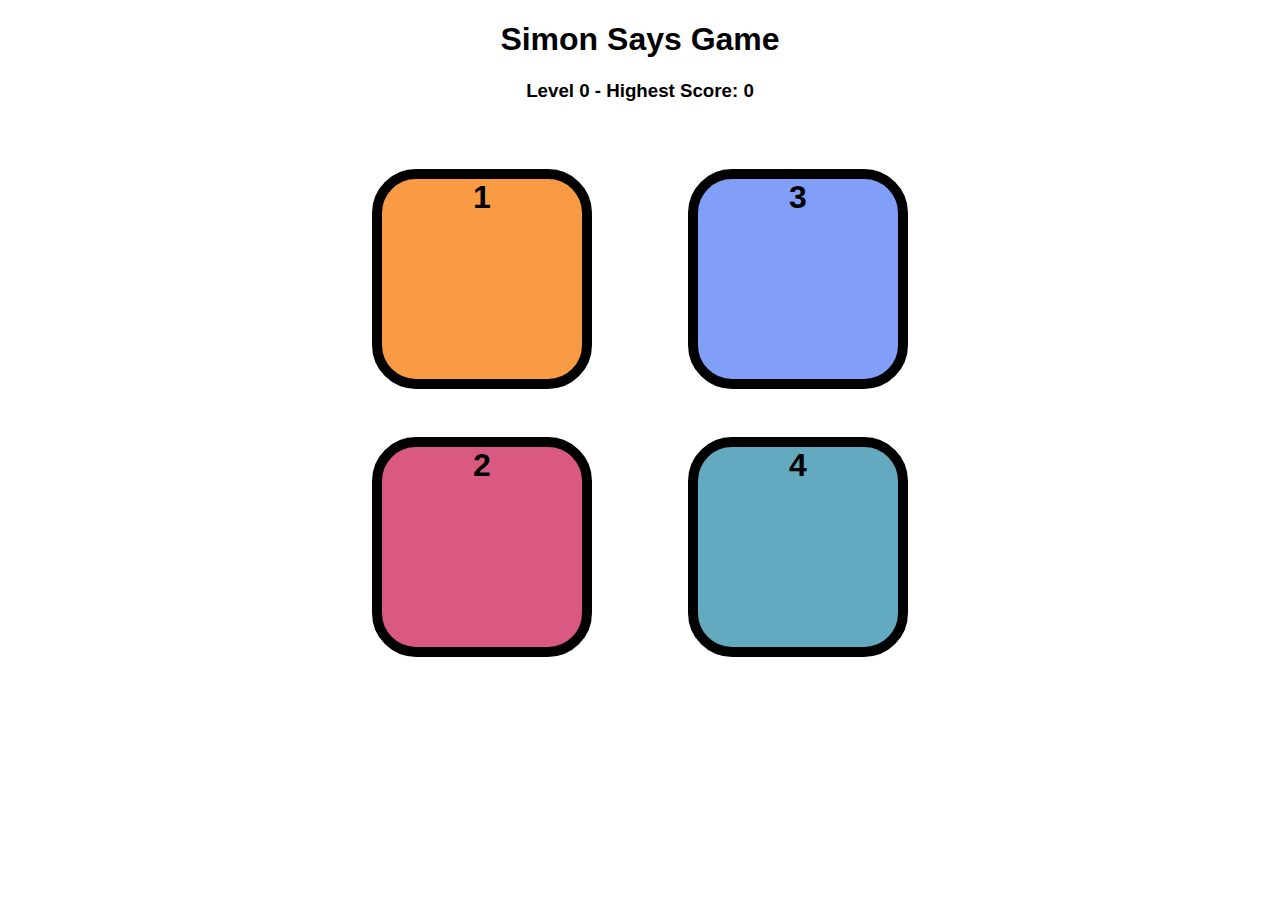
==== index.html @ 7d99d4d2 "Update and rename SimonSays.html to index.html" ====
<!DOCTYPE html>
<html lang="en">
<head>
    <meta charset="UTF-8">
    <meta name="viewport" content="width=device-width, initial-scale=1.0">
    <title>Simon Says Game</title>
    <link rel="stylesheet" href="SimonSays.css">
</head>
<body>
    
    <h1>Simon Says Game</h1>
    <h3>Click any key to Start your Game</h3>
    <div id="main">
        <div id="line1">
            <div class="color yellow" id="yellow">1</div>
            <div class="color red" id="red">2</div>
        </div>
        <div id="line2">
            <div class="color blue" id="blue">3</div>
            <div class="color green" id="green">4</div>
        </div>
    </div>
    <script src="SimonSays.js"></script>
</body>
</html>
---- SimonSays.css ----
body{
    font-family: sans-serif;
    text-align: center;
}

#main{
    margin: 0 auto;
    display: flex;
    justify-content: center;
}

.color{
    height: 200px;
    width: 200px;
    border: 10px solid black;
    border-radius: 20%;
    margin: 3rem;
    font-weight: bolder;
    font-size: xx-large;
}

.yellow{
    background-color: #f99b45;
}

.red{
    background-color: #d95980;
}

.blue{
    background-color: #819ff9;
}

.green{
    background-color: #63aac0;
}

.flash{
    background-color: white;
}

.userflash{
    background-color: lightgreen;
}
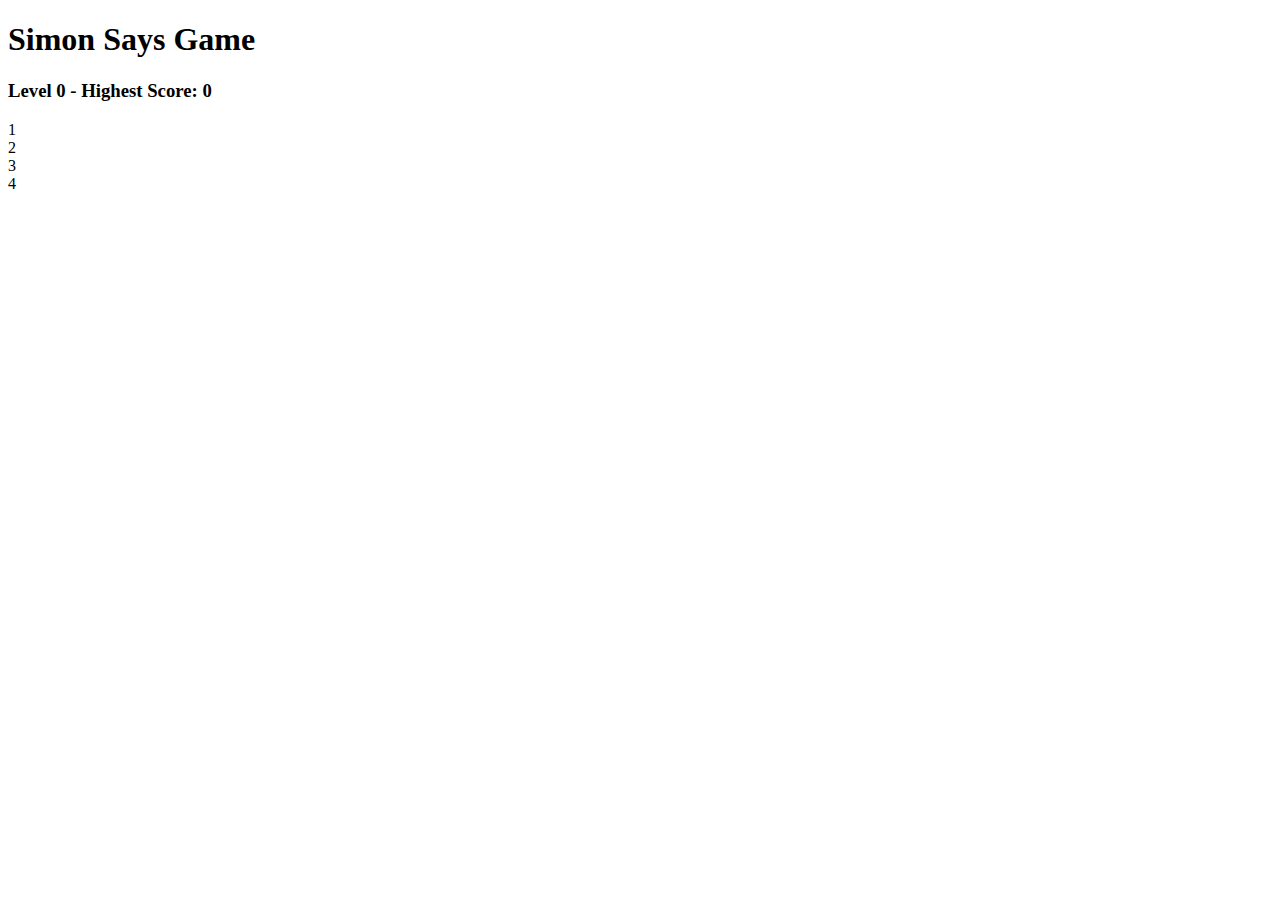
==== commit 659c3275: "Update index.html" ====
--- a/index.html
+++ b/index.html
@@ -4,7 +4,7 @@
     <meta charset="UTF-8">
     <meta name="viewport" content="width=device-width, initial-scale=1.0">
     <title>Simon Says Game</title>
-    <link rel="stylesheet" href="SimonSays.css">
+    <link rel="stylesheet" href="style.css">
 </head>
 <body>
     
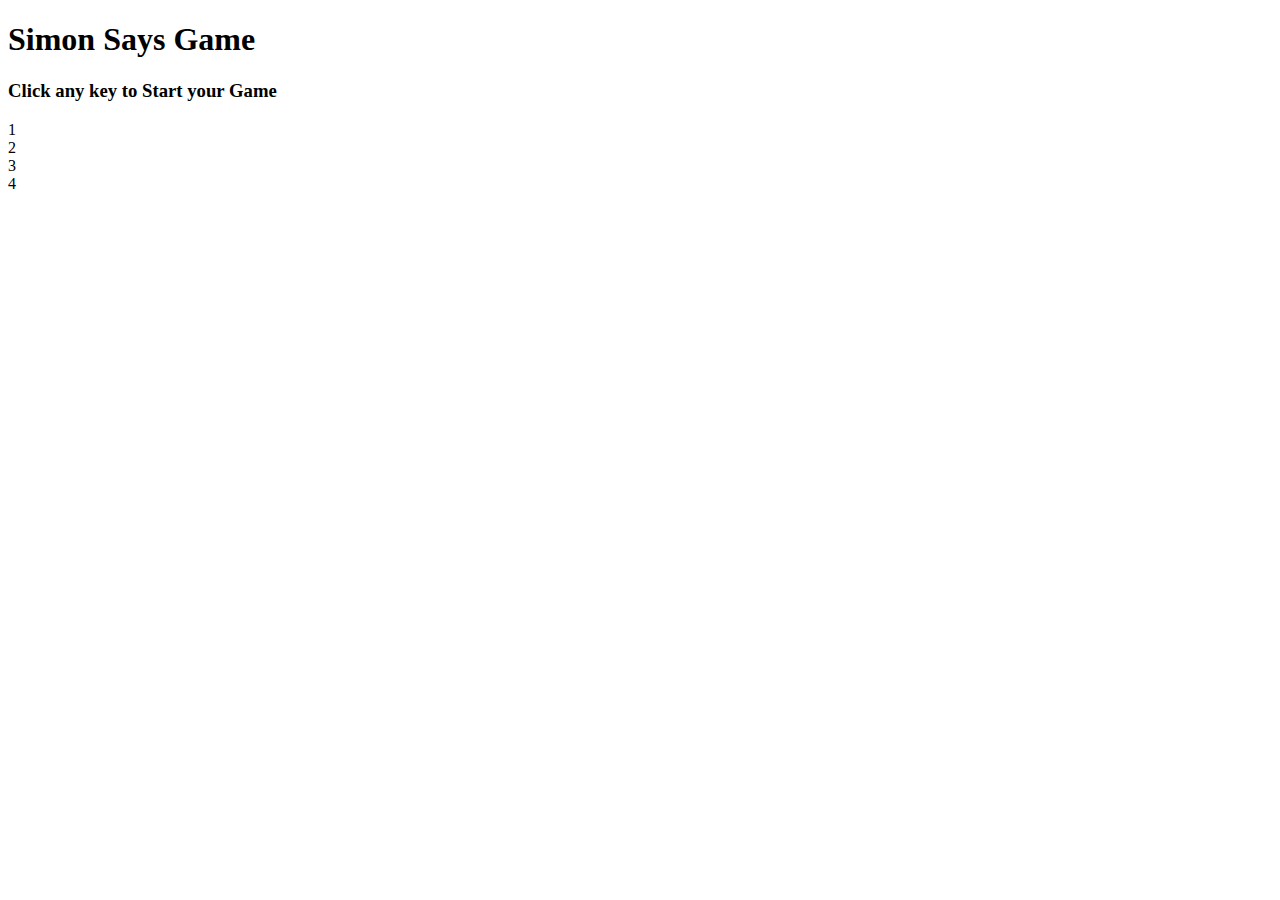
==== commit 7faed117: "Update index.html" ====
--- a/index.html
+++ b/index.html
@@ -20,6 +20,6 @@
             <div class="color green" id="green">4</div>
         </div>
     </div>
-    <script src="SimonSays.js"></script>
+    <script src="app.js"></script>
 </body>
 </html>
